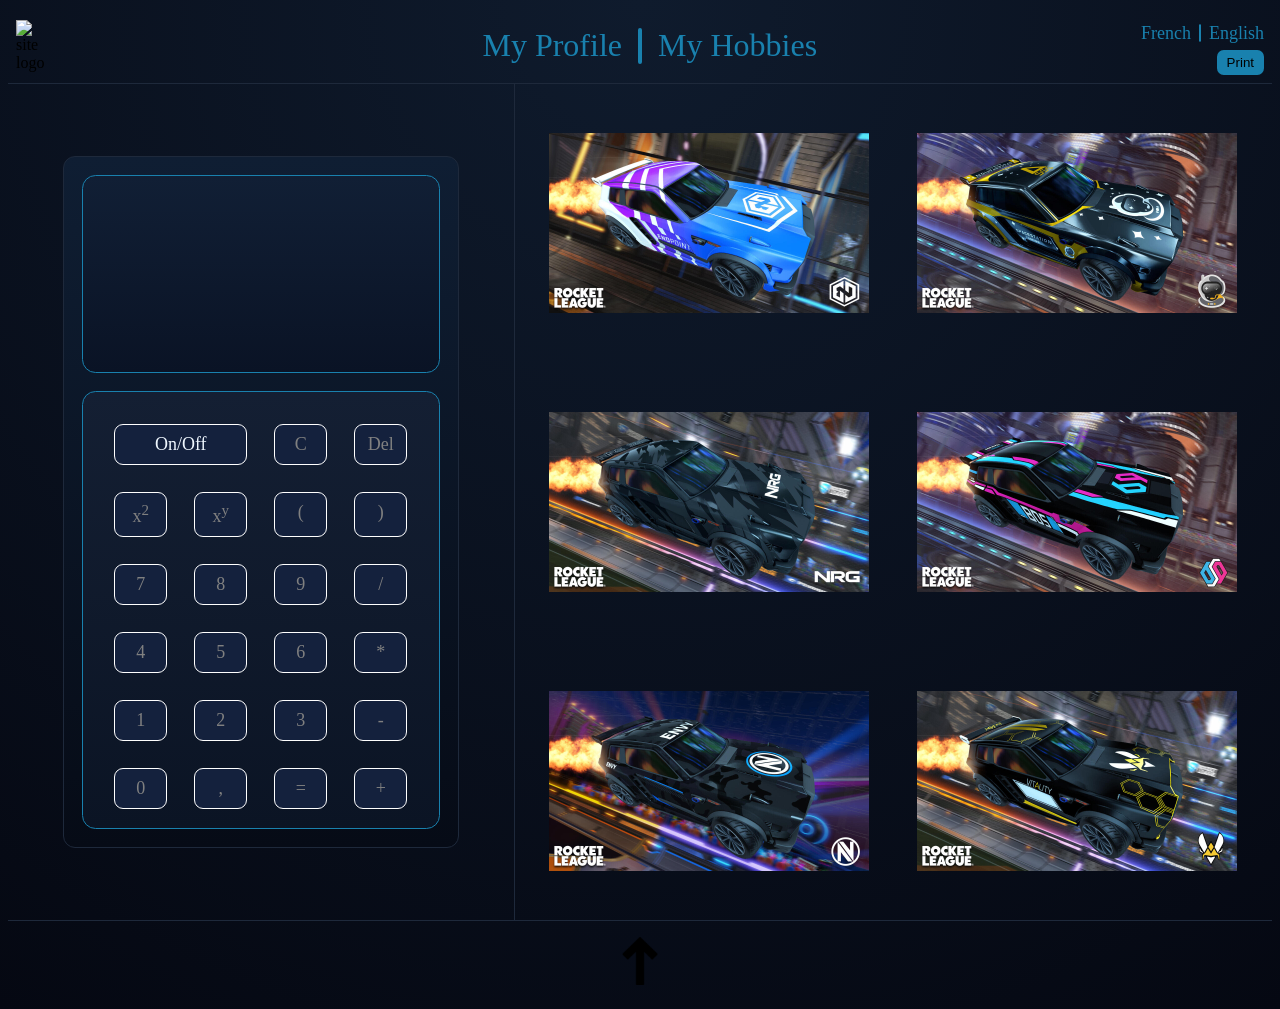
==== activityen.html @ 50ec5b5e "Add files via upload" ====
<!DOCTYPE html>
<html lang="en">
    <head>
        <meta charset="UTF-8">
        <meta name="viewport" content="width=device-width,initial-scale=1">
        <meta name="author" content="Severini Lilian">
        <meta name="description" content="My hobbies">
        <title>Severini Lilian</title>
        <link rel="stylesheet" href="./css/default.css">
        <link rel="stylesheet" href="./hobby-css/style.css">
        <link rel="stylesheet" href="./hobby-css/layout.css">
        <link rel="icon" type="image/x-icon" href="img/logos.png">
        <script src="calculatrice.js"></script>
    </head>

    <header id="tete">
        <div class="headleft">
            <img width="45" src="img/logos.png" alt="site logo">
        </div>
        <div class="center-head">
            <a id="jsp" href="indexen.html">My Profile</a>
            <div class="separator"></div>
            <a id="jsp2" href="activityen.html">My Hobbies</a>
        </div>
        <div class="headright">
            <div class="headright-top">
                <a href="activityfr.html">French</a>
                <div class="lang-separator"></div>
                <a href="activityen.html">English</a>
            </div>
            <button onclick="window.print()">Print</button>
        </div>
    </header>

    <main>
        <div id="contenu">
            <div id="calculatrice">
                    <div id="ecran">
                        <div id="ecran-content-container"><span id="ecran-content"></span></div>
                        <div id="resultat-container"><span id="resultat"></span></div>
                    </div>
                    <div id="touches">       
                        <div id="on-off" onclick="OnOff()"><span>On/Off</span></div>
                        <div class="disabled" id="clear" onclick="Clear()"><span>C</span></div>  
                        <div class="disabled" id="delete" onclick="SupOnScreen()"><span>Del</span></div> 
                        <div class="disabled" onclick="AddOnScreen('**2')"><span>x<sup>2</sup></span></div>
                        <div class="disabled" onclick="AddOnScreen('**')"><span>x<sup>y</sup></span></div>
                        <div class="disabled" onclick="AddOnScreen('&lpar;')"><span>&lpar;</span></div>
                        <div class="disabled" onclick="AddOnScreen('&rpar;')"><span>&rpar;</span></div>
                        <div class="disabled" onclick="AddOnScreen(7)"><span>7</span></div>
                        <div class="disabled" onclick="AddOnScreen(8)"><span>8</span></div>
                        <div class="disabled" onclick="AddOnScreen(9)"><span>9</span></div>
                        <div class="disabled" onclick="AddOnScreen('/')"><span>/</span></div>
                        <div class="disabled" onclick="AddOnScreen(4)"><span>4</span></div>
                        <div class="disabled" onclick="AddOnScreen(5)"><span>5</span></div>
                        <div class="disabled" onclick="AddOnScreen(6)"><span>6</span></div>
                        <div class="disabled" onclick="AddOnScreen('*')"><span>*</span></div>
                        <div class="disabled" onclick="AddOnScreen(1)"><span>1</span></div>
                        <div class="disabled" onclick="AddOnScreen(2)"><span>2</span></div>
                        <div class="disabled" onclick="AddOnScreen(3)"><span>3</span></div>
                        <div class="disabled" onclick="AddOnScreen('-')"><span>-</span></div>
                        <div class="disabled" onclick="AddOnScreen(0)"><span>0</span></div>
                        <div class="disabled" onclick="AddOnScreen(',')"><span>,</span></div>
                        <div class="disabled" onclick="Calculate()"><span>=</span></div>
                        <div class="disabled" onclick="AddOnScreen('+')"><span>+</span></div>
                    </div>
                </div>
            <div id="exposition">
                <a href="https://endpoint.gg/" target="_blank"><img src="decals/endpoint.jpg" alt="decal fennec endpoint"></a>
                <a href="https://www.spacestationgaming.com/" target="_blank"><img src="decals/space-station.jpg" alt="decal fennec space station"></a>
                <a href="https://www.nrg.gg/?srsltid=AfmBOopyCBTJ5G1DdhMAikmvjHkLIPCgmcfYowBjWc0xWwiWnU0JEhBa" target="_blank"><img src="decals/nrg.jpg" alt="decal fennec nrg"></a>
                <a href="https://teambds.gg/" target="_blank"><img src="decals/bds.jpg" alt="decal fennec bds"></a>
                <a href="https://envy.gg/" target="_blank"><img src="decals/envy.jpg" alt="decal fennec envy"></a>
                <a href="https://vitality.gg/" target="_blank"><img src="decals/vitality.jpg" alt="decal fennec vitality"></a>
            </div>
        </div>
        <footer>
            <a href=""><img src="img/fleche.png" alt="top arrow"></a>
        </footer>
    </main>
</html>
---- hobby-css/style.css ----
@charset "UTF-8";


@media print {
    @page {
        margin:0;
    }

    #tete{
        display: none !important; 
    }

    #exposition img{ 
        width: 60% !important;
        margin: 0.5em;
    }

    main #calculatrice {
        border: solid 2px #1e293b;
        transform: scale(0.8);
        margin: -3em auto ;
    }

    main #calculatrice > *{
        border: solid 2px #1981ae;
    }

    main #contenu{
        display: flex ;
        flex-direction: column;
        align-items: center;
    }

    main #exposition{
        border-top: 1px solid #1e293b;
    }

    footer{
        display: none;
    }
}

body{
    background: radial-gradient(circle at top, #0f1b2d, #050812);
}

#tete{
    border-bottom: 1px solid #1e293b;
}

#tete a{
    color: #1981ae;
    text-decoration: none;
}

#tete a:hover{
    color: #14213d;
    transition: 0.5s;
}

.center-head{
    margin: 0;
}

.center-head a{
    font-size: 2em;
    margin: 0 0.5em;
}

.separator{
    margin: auto;
    height: 2em;
    border: 2px solid #1981ae;
    border-radius: 2em;
}

.headright{
    margin: 0.5em;
}

.headright a{
    font-size: large;
}

.lang-separator{
    margin: 0.5em;
    height: 1em;
    border: 1px solid #1981ae;
    border-radius: 2em;
}

#tete button{
    margin-top: auto;
    background-color: #1981ae;
    border: 4px solid #1981ae;
    border-radius: 0.5em;
}

#tete button:hover{
    cursor: pointer;
    color: #e5e5e5;
    background-color: #14213d;
    border-color: #14213d;
    box-shadow: 0px 0px 5px 5px rgba(20,33,61,0.4);
    transition: 1s;
}


/* ****************************************  */


#calculatrice{
    padding: 1em;
    margin: 4em auto;
    border: solid 1px #1e293b;
    border-radius: 0.75rem;
    color: aliceblue;
    background: linear-gradient(180deg, #0f1e33, #060b16);
    font-size: large;
}

#calculatrice > *{
    border: solid 1px #1981ae;
    border-radius: 0.75em;
    width: 20rem;
    padding: 1em;
}

#ecran{
    margin-bottom: 1em;
    height: 10rem; 
    text-align: center;
    overflow-x: auto;
    background: linear-gradient(180deg, #111f35, #0a1325);
}

#touches{
    background: linear-gradient(180deg, #141f33, #0b1424);
    height: 25rem;    
    text-align: center;
}

#touches div{
    cursor: pointer;
    padding: 0.5em;
    border: 1px solid white;
    border-radius: 0.5em;
    margin: 0.75em;
    transition: 0.5s;
    background: #14213d;
}

#touches > div:hover{
    transform: scale(1.05)
}

.disabled{
    cursor: no-drop !important;
    color: grey;
    transform: none !important;
}

#exposition{
    border-left: 1px solid #1e293b;
    display: flex;
    flex-wrap: wrap;
    align-items: center;
    justify-content: center;
}

#exposition img{
    max-width: 20em;
    margin: 1.5em;
    transition: 0.5s;
}

#exposition img:hover{
    transform: scale(1.05);
}

footer{
    border-top: 1px solid #1e293b;
}

footer img{
    margin: 1em;
    max-width: 3em;
}


/* ********************************************* */


@media screen and (width <=1250px){
    #contenu{
        display: flex !important;
        flex-direction: column;
        align-items: center;
    }
    
    #calculatrice {
        transform: scale(0.8);
        margin: 0 auto;
    }

    #exposition{
        border-top: 1px solid #1e293b;
        padding: 4em 1em;
    }

    #exposition img{ 
        width: 80%;
        margin: 1em;
    }
}

@media screen and (width <= 1000px){
    .center-head a{
        font-size: 1.5em;
    }

    .separator{
        height: 1.5em;
    }

    .headright a{
        font-size: 1em;
    }

    .lang-separator{
        height: 0.75em;
    }

    #tete button{
        border: 2px solid #1981ae;
    }
}

@media screen and (width <= 500px){
    .center-head a{
        font-size: 1.25em;
    }

    .separator{
        height: 1.25em;
    }

    .headright a{
        font-size: 0.75em;
    }
}
---- hobby-css/layout.css ----
@charset "UTF-8";

#tete{
    display: grid;
    grid-template-columns: 1fr 2fr 1fr;
}

#tete .headleft{
    display: flex;
    align-items: center;
    margin-left: 0.5em;
}

.headleft img{
    width: 2em;
}

.center-head{
    display: grid;
    grid-template-columns: 1fr auto 1fr;
    align-items: center;
}

#jsp{
    display: flex;
    justify-content: flex-end;
}

.headright{
    display: flex;
    flex-flow: column;
    align-items: self-end;
}

.headright-top{
    display: inline-flex;
    align-items: center;  
}

/* ****************************************  */

#contenu{
    display: grid;
    grid-template-columns: 2fr 3fr;
}

#calculatrice{
    display: flex;
    flex-direction: column;
    align-items: center;
}

#ecran{
    display: grid;
    grid-template-rows: 1fr 1fr;
}

#touches{
    display: grid;
    grid-template-columns: repeat(4,1fr);
}

#on-off{
    grid-column: 1/3;
    grid-row: 1;
}

#resultat-container{
    position: relative;
    bottom: 0;
    display: flex;
    justify-content: flex-end;
}

#resultat-container span{
    position: absolute;
    bottom: 0;
    right: 0;
}

#exposition a{
    display: flex;
    justify-content: space-around;
}

footer a{
    display: flex;
    justify-content: space-around;
}
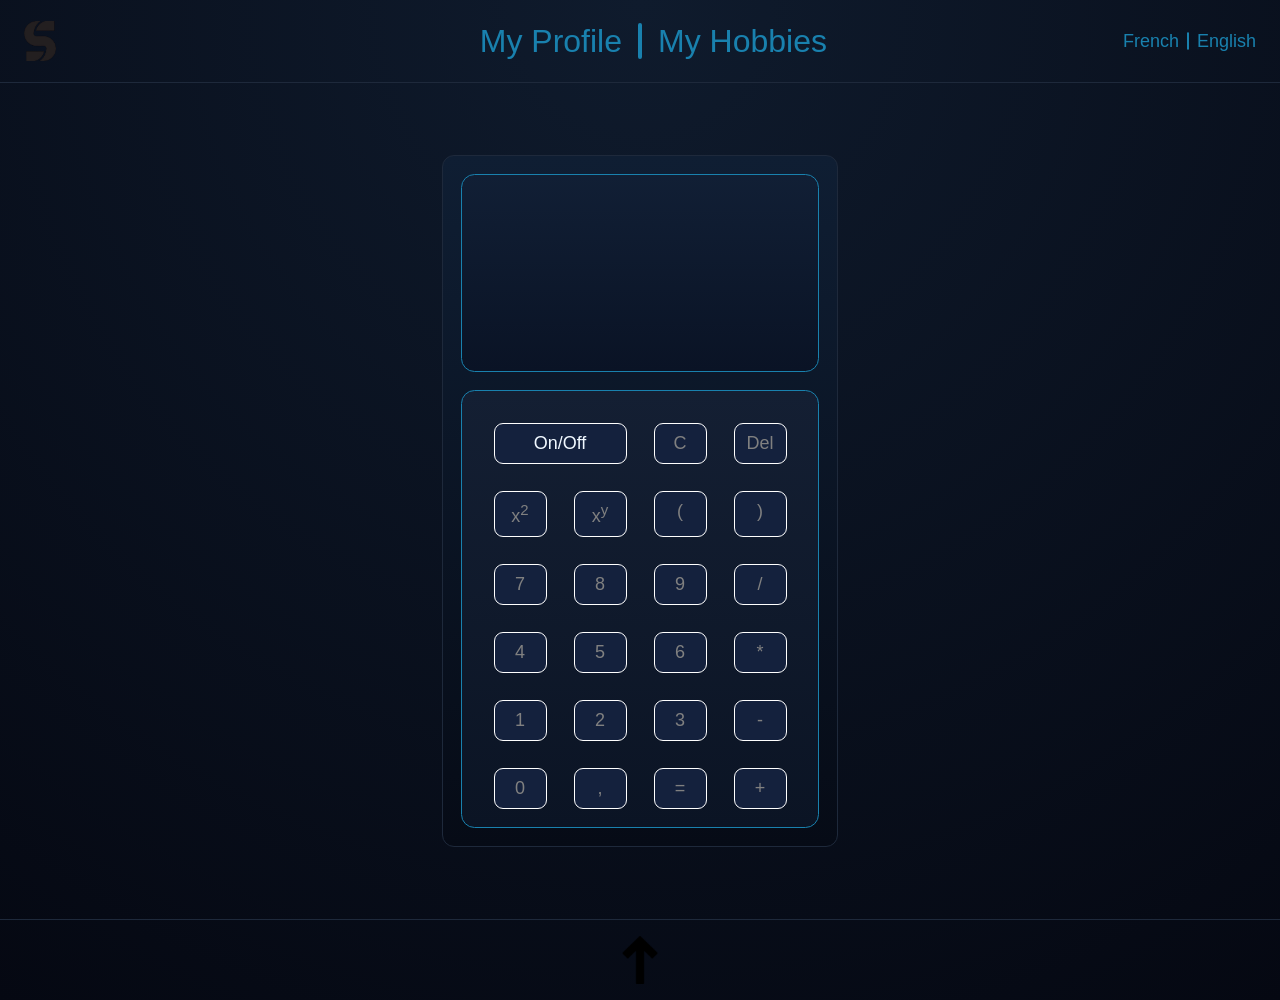
==== commit d2659302: "Add files via upload" ====
--- a/activityen.html
+++ b/activityen.html
@@ -28,7 +28,6 @@
                 <div class="lang-separator"></div>
                 <a href="activityen.html">English</a>
             </div>
-            <button onclick="window.print()">Print</button>
         </div>
     </header>
 
@@ -65,14 +64,6 @@
                         <div class="disabled" onclick="AddOnScreen('+')"><span>+</span></div>
                     </div>
                 </div>
-            <div id="exposition">
-                <a href="https://endpoint.gg/" target="_blank"><img src="decals/endpoint.jpg" alt="decal fennec endpoint"></a>
-                <a href="https://www.spacestationgaming.com/" target="_blank"><img src="decals/space-station.jpg" alt="decal fennec space station"></a>
-                <a href="https://www.nrg.gg/?srsltid=AfmBOopyCBTJ5G1DdhMAikmvjHkLIPCgmcfYowBjWc0xWwiWnU0JEhBa" target="_blank"><img src="decals/nrg.jpg" alt="decal fennec nrg"></a>
-                <a href="https://teambds.gg/" target="_blank"><img src="decals/bds.jpg" alt="decal fennec bds"></a>
-                <a href="https://envy.gg/" target="_blank"><img src="decals/envy.jpg" alt="decal fennec envy"></a>
-                <a href="https://vitality.gg/" target="_blank"><img src="decals/vitality.jpg" alt="decal fennec vitality"></a>
-            </div>
         </div>
         <footer>
             <a href=""><img src="img/fleche.png" alt="top arrow"></a>
--- a/css/default.css
+++ b/css/default.css
@@ -0,0 +1,55 @@
+@charset "UTF-8";
+
+body{
+  font-family: sans-serif;
+  background: radial-gradient(circle at top, #0f1b2d, #050812);
+  margin: 0;
+  padding: 0;
+  width: 100%;
+  height: 100%;
+}
+
+p, h3, h2, h1, ul{
+  color: #e5e5e5;
+}
+
+p{
+  display: flex;
+  font-size: large;
+  margin: 0.5em;
+}
+
+h1{
+  font-size: 2.5em;
+  margin: 1em;
+  text-transform: uppercase;
+}
+
+h2{
+  width: 100%;
+  font-size: 2em;
+  text-transform: capitalize;
+  margin-left: 1em;
+  margin-bottom: -0.5em;
+}
+
+h3{
+  font-size: 1.5em;
+  margin: 1em;
+}
+
+.center-head, .headright{
+  margin: 0.5em;  
+}
+
+main p, h1, h2, h3{
+  color: #f1f5f9;
+}
+
+button{
+  margin: 0.5em;
+}
+
+article ul{
+  list-style-type: none;
+}
--- a/hobby-css/style.css
+++ b/hobby-css/style.css
@@ -1,48 +1,6 @@
 @charset "UTF-8";
 
-
-@media print {
-    @page {
-        margin:0;
-    }
-
-    #tete{
-        display: none !important; 
-    }
-
-    #exposition img{ 
-        width: 60% !important;
-        margin: 0.5em;
-    }
-
-    main #calculatrice {
-        border: solid 2px #1e293b;
-        transform: scale(0.8);
-        margin: -3em auto ;
-    }
-
-    main #calculatrice > *{
-        border: solid 2px #1981ae;
-    }
-
-    main #contenu{
-        display: flex ;
-        flex-direction: column;
-        align-items: center;
-    }
-
-    main #exposition{
-        border-top: 1px solid #1e293b;
-    }
-
-    footer{
-        display: none;
-    }
-}
-
-body{
-    background: radial-gradient(circle at top, #0f1b2d, #050812);
-}
+/* ****************** Header ********************  */
 
 #tete{
     border-bottom: 1px solid #1e293b;
@@ -106,7 +64,7 @@
 }
 
 
-/* ****************************************  */
+/* ****************** Main ********************  */
 
 
 #calculatrice{
@@ -160,23 +118,7 @@
     transform: none !important;
 }
 
-#exposition{
-    border-left: 1px solid #1e293b;
-    display: flex;
-    flex-wrap: wrap;
-    align-items: center;
-    justify-content: center;
-}
-
-#exposition img{
-    max-width: 20em;
-    margin: 1.5em;
-    transition: 0.5s;
-}
-
-#exposition img:hover{
-    transform: scale(1.05);
-}
+/* ******************** Footer *********************** */
 
 footer{
     border-top: 1px solid #1e293b;
@@ -188,7 +130,7 @@
 }
 
 
-/* ********************************************* */
+/* ******************** Responsive  *********************** */
 
 
 @media screen and (width <=1250px){
--- a/hobby-css/layout.css
+++ b/hobby-css/layout.css
@@ -1,8 +1,12 @@
 @charset "UTF-8";
+
+
+/* ****************** Header ********************  */ 
 
 #tete{
     display: grid;
     grid-template-columns: 1fr 2fr 1fr;
+    padding: 1em;
 }
 
 #tete .headleft{
@@ -37,11 +41,10 @@
     align-items: center;  
 }
 
-/* ****************************************  */
+/* ***************** Main *********************  */
 
 #contenu{
     display: grid;
-    grid-template-columns: 2fr 3fr;
 }
 
 #calculatrice{
@@ -78,10 +81,7 @@
     right: 0;
 }
 
-#exposition a{
-    display: flex;
-    justify-content: space-around;
-}
+
 
 footer a{
     display: flex;
